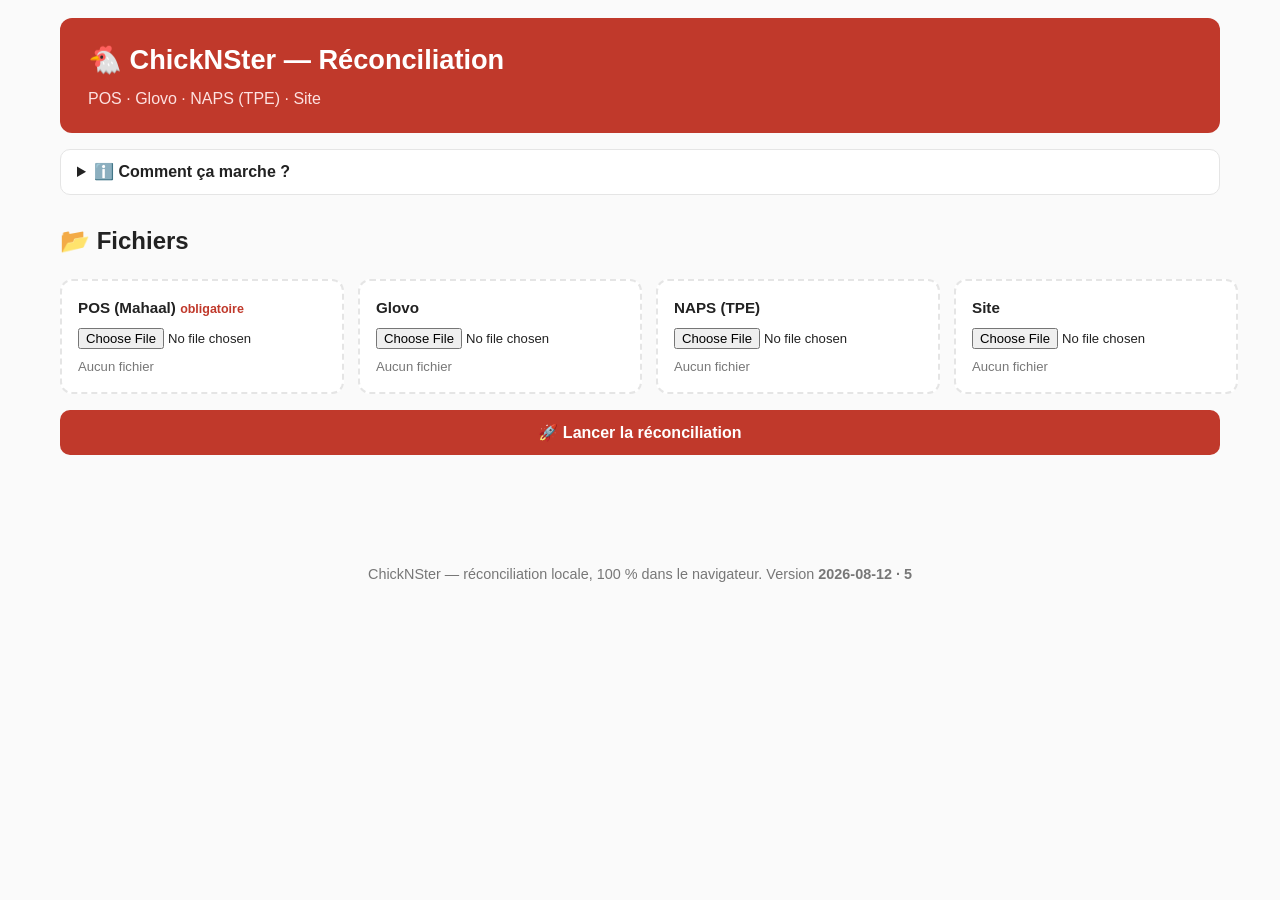
==== docs/index.html @ 9fc27362 "Link BT counter tickets to orders with近 amounts, add build stamp and cache busting" ====
<!DOCTYPE html>
<html lang="fr">
<head>
  <meta charset="utf-8" />
  <meta name="viewport" content="width=device-width, initial-scale=1" />
  <title>ChickNSter — Réconciliation</title>
  <link rel="icon" href="data:image/svg+xml,<svg xmlns='http://www.w3.org/2000/svg' viewBox='0 0 100 100'><text y='.9em' font-size='90'>🐔</text></svg>" />
  <link rel="stylesheet" href="style.css?v=20260812-5" />
</head>
<body>
  <header class="hero">
    <h1>🐔 ChickNSter — Réconciliation</h1>
    <p>POS · Glovo · NAPS (TPE) · Site</p>
  </header>

  <main>
    <details class="help">
      <summary>ℹ️ Comment ça marche ?</summary>
      <ol>
        <li><b>Dépose les 4 fichiers Excel</b> ci-dessous (le POS est obligatoire ; les 3 sources sont facultatives).</li>
        <li>Clique sur <b>Lancer la réconciliation</b>.</li>
        <li>Consulte les écarts, puis <b>télécharge le rapport Excel</b>.</li>
      </ol>
      <p class="muted">Tout se passe dans ton navigateur : <b>aucun fichier n'est envoyé sur Internet</b>.</p>
    </details>

    <h2>📂 Fichiers</h2>
    <div class="uploads">
      <label class="drop" data-key="pos">
        <span class="drop-title">POS (Mahaal) <b class="req">obligatoire</b></span>
        <input type="file" accept=".xlsx,.xls" />
        <span class="drop-state">Aucun fichier</span>
      </label>
      <label class="drop" data-key="glovo">
        <span class="drop-title">Glovo</span>
        <input type="file" accept=".xlsx,.xls" />
        <span class="drop-state">Aucun fichier</span>
      </label>
      <label class="drop" data-key="naps">
        <span class="drop-title">NAPS (TPE)</span>
        <input type="file" accept=".xlsx,.xls" />
        <span class="drop-state">Aucun fichier</span>
      </label>
      <label class="drop" data-key="site">
        <span class="drop-title">Site</span>
        <input type="file" accept=".xlsx,.xls" />
        <span class="drop-state">Aucun fichier</span>
      </label>
    </div>

    <button id="run" class="btn-primary">🚀 Lancer la réconciliation</button>
    <div id="message" class="message"></div>

    <section id="results" class="hidden">
      <hr />
      <h2>📊 Vue d'ensemble</h2>
      <div class="metrics" id="metrics"></div>
      <nav id="day-tabs" class="day-tabs hidden" aria-label="Journées analysées"></nav>
      <p id="period" class="period"></p>
      <p class="muted" style="margin-top:6px">Journée <b>POS</b> : de <b>03:00</b> à <b>02:59</b> le lendemain
        (pas minuit–minuit). Les commandes Glovo tardives peuvent être tapées après minuit sur la même journée caisse.</p>
      <p class="muted" style="margin-top:4px">Une commande Glovo / Site est tapée au POS <b>dans l'heure</b> qui suit sa
        réception : au-delà, aucun rapprochement ni suggestion. Chaque commande livrée <b>doit</b> avoir son ticket POS —
        sinon le numéro de ticket a été mal saisi.</p>
      <p class="muted channels-line" id="channels"></p>

      <h2>💵 Totaux POS par mode de paiement</h2>
      <p class="muted">Montants saisis au POS pour la période / journée affichée, ventilés par canal.</p>
      <div id="payment-breakdown" class="payment-breakdown"></div>

      <section id="cash-collect-section" class="cash-collect-block hidden">
        <h2>💰 Cash à collecter</h2>
        <p class="muted">
          Montant à récupérer <b>en plus</b> du total Cash saisi au POS : Glovo Cash, Site emporter
          (Cash + CB au comptoir), ou POS CB &gt; relevé NAPS (TPE saisi au POS sans équivalent sur le relevé).
          Ventilation <b>par utilisateur</b> (colonne F « User » du POS).
          Les lignes <b>Non attribué</b> peuvent être <b>affectées manuellement</b> une fois la preuve trouvée.
          Se met à jour quand vous <b>validez</b> des anomalies.
        </p>
        <div id="cash-collect-content"></div>
      </section>

      <button id="download" class="btn-primary">⬇️ Télécharger le rapport Excel</button>

      <hr />
      <h2>💰 Réconciliation financière</h2>
      <p class="muted">Écart = <b>source − POS</b>. Un écart positif = la source a encaissé plus que ce qui est saisi au POS. Pour <b>Glovo</b>, l’écart est détaillé par <b>Online → Bank Transfer</b> et <b>Cash</b>. Clique sur <b>🔍 Voir l’écart</b> pour lister les anomalies qui l’expliquent.</p>
      <div class="table-wrap"><table id="fin-lines"></table></div>
      <div id="fin-ecart-detail" class="fin-ecart-detail hidden"></div>
      <p class="muted" style="margin-top:18px">Répartition des montants POS par <b>mode de paiement × canal</b> (d'où vient l'argent) :</p>
      <div class="table-wrap"><table id="fin-matrix"></table></div>

      <section id="spemp-review-section" class="hidden spemp-review-block">
        <h3>🍽 SP&EMP — tickets hors Glovo / Site</h3>
        <p class="muted">
          Pas de fichier source (client au comptoir). Les tickets <b>à rattacher</b> (nom « Ticket » ou vide)
          et les libellés <b>non reconnus</b> (ni numéro Glovo, ni Site, ni sp/emp) sont comptés en
          <b>Sur place / Emporter</b> — vérifiez la liste ci-dessous.
        </p>
        <div id="spemp-review-content"></div>
      </section>

      <section id="naps-balanced-section" class="hidden naps-balanced-block">
        <h2>✅ TPE (NAPS) — Totaux alignés</h2>
        <p class="muted">
          <b>Pas d'écart financier</b> : le total POS « Credit card » = le total relevé NAPS sur la journée.
          Les lignes ci-dessous sont des <b>écarts d'appariement</b> (montants transaction par transaction différents,
          ex. 110 DH au POS vs 95 + 15 DH sur le TPE). Vous n'avez rien à corriger côté caisse.
        </p>
        <div id="naps-balanced-content"></div>
      </section>

      <hr />
      <h2>🚨 Anomalies</h2>
      <p class="muted">Éléments à corriger (Haute + Moyenne). Les lignes d'appariement TPE avec totaux alignés sont listées dans la section <b>✅ TPE — Totaux alignés</b> ci-dessus. Clique sur <b>✅ Valider</b> une fois traité : l'anomalie sort des calculs (vue d'ensemble + réconciliation financière). Les rattachements et notes sont dans « Infos ».</p>
      <div class="filters">
        <div>
          <span class="filter-label">Gravité :</span>
          <label><input type="checkbox" class="fsev" value="haute" checked /> 🔴 Haute</label>
          <label><input type="checkbox" class="fsev" value="moyenne" checked /> 🟠 Moyenne</label>
        </div>
        <div id="fsrc-wrap">
          <span class="filter-label">Source :</span>
        </div>
      </div>
      <div id="anom-count" class="muted"></div>
      <div class="table-wrap"><table id="anom-table"></table></div>

      <section id="validated-section" class="hidden validated-block">
        <h3>✅ Anomalies validées</h3>
        <p class="muted">Exclues des compteurs et de la réconciliation financière. <b>↩ Annuler</b> pour les réintégrer.</p>
        <div id="validated-count" class="muted"></div>
        <div class="table-wrap"><table id="validated-table"></table></div>
      </section>

      <hr />
      <h2>🔵 Infos <span class="muted" style="font-size:.9rem;font-weight:400">(rattachements & notes — pas des anomalies)</span></h2>
      <p class="muted">Commandes retrouvées sous un ticket sans numéro, saisies tardives, tickets sans numéro non rattachés, écarts globaux. Rien à corriger — pour information.</p>
      <div id="infos-count" class="muted"></div>
      <div class="table-wrap"><table id="infos-table"></table></div>

      <hr />
      <h2>🧾 POS annoté</h2>
      <label class="only-anom"><input type="checkbox" id="only-anom" /> N'afficher que les tickets en anomalie</label>
      <div class="table-wrap"><table id="pos-table"></table></div>
    </section>
  </main>

  <footer>
    <p class="muted">ChickNSter — réconciliation locale, 100 % dans le navigateur.
      Version <b id="build">…</b></p>
  </footer>

  <script src="vendor/xlsx.full.min.js"></script>
  <script src="reconcile.js?v=20260812-5"></script>
  <script src="app.js?v=20260812-5"></script>
</body>
</html>
---- docs/style.css ----
:root {
  --red: #C0392B;
  --red-light: #fde2e1;
  --ok: #E8F6EF;
  --ok-b: #27ae60;
  --anom: #FDE2E1;
  --haute: #F5B7B1;
  --moyenne: #FAD7A0;
  --info: #AED6F1;
  --ink: #222;
  --muted: #777;
  --line: #e5e5e5;
  --bg: #fafafa;
}
* { box-sizing: border-box; }
body {
  margin: 0; background: var(--bg); color: var(--ink);
  font-family: -apple-system, BlinkMacSystemFont, "Segoe UI", Roboto, Helvetica, Arial, sans-serif;
  line-height: 1.5;
}
main { max-width: 1200px; margin: 0 auto; padding: 0 20px 60px; }
.hero {
  background: var(--red); color: #fff; padding: 22px 28px;
  max-width: 1160px; margin: 18px auto 0; border-radius: 12px;
}
.hero h1 { margin: 0; font-size: 1.7rem; }
.hero p { margin: 6px 0 0; color: var(--red-light); }
h2 { margin-top: 28px; }
hr { border: none; border-top: 1px solid var(--line); margin: 26px 0; }
.muted { color: var(--muted); font-size: .9rem; }

.help { background: #fff; border: 1px solid var(--line); border-radius: 10px; padding: 10px 16px; margin: 16px 0; }
.help summary { cursor: pointer; font-weight: 600; }
.help ol { margin: 10px 0; }

.uploads { display: grid; grid-template-columns: repeat(4, 1fr); gap: 14px; }
@media (max-width: 820px) { .uploads { grid-template-columns: 1fr 1fr; } }
@media (max-width: 480px) { .uploads { grid-template-columns: 1fr; } }
.drop {
  display: flex; flex-direction: column; gap: 8px;
  background: #fff; border: 2px dashed var(--line); border-radius: 12px;
  padding: 16px; cursor: pointer; transition: border-color .15s, background .15s;
}
.drop:hover { border-color: var(--red); }
.drop.filled { border-style: solid; border-color: var(--ok-b); background: var(--ok); }
.drop-title { font-weight: 600; font-size: .95rem; }
.drop-title .req { color: var(--red); font-weight: 700; font-size: .78rem; }
.drop input { font-size: .82rem; }
.drop-state { font-size: .82rem; color: var(--muted); }
.drop.filled .drop-state { color: var(--ok-b); font-weight: 600; }

.btn-primary {
  width: 100%; margin-top: 16px; padding: 13px 18px; border: none; border-radius: 10px;
  background: var(--red); color: #fff; font-size: 1rem; font-weight: 600; cursor: pointer;
}
.btn-primary:hover { filter: brightness(1.05); }
.btn-primary:disabled { opacity: .5; cursor: not-allowed; }

.message { margin-top: 14px; }
.message .warn { background: #fff8e1; border: 1px solid #ffe082; padding: 10px 14px; border-radius: 8px; }
.message .err { background: #fdecea; border: 1px solid #f5b7b1; padding: 10px 14px; border-radius: 8px; }
.hidden { display: none; }

.metrics { display: grid; grid-template-columns: repeat(5, 1fr); gap: 12px; margin: 10px 0 20px; }
@media (max-width: 820px) { .metrics { grid-template-columns: repeat(3, 1fr); } }
@media (max-width: 480px) { .metrics { grid-template-columns: 1fr 1fr; } }
.metric { background: #fff; border: 1px solid var(--line); border-radius: 10px; padding: 14px; }
.metric .label { font-size: .82rem; color: var(--muted); }
.metric .value { font-size: 1.7rem; font-weight: 700; }

.period { background: #eef6fb; border: 1px solid #cfe6f5; border-radius: 8px;
  padding: 8px 14px; font-size: .9rem; margin: 0 0 16px; }
.day-tabs {
  display: flex; flex-wrap: wrap; gap: 8px; margin: 0 0 16px;
}
.day-tab {
  padding: 8px 14px; border: 1px solid var(--line); border-radius: 8px;
  background: #fff; font-size: .88rem; cursor: pointer; color: var(--ink);
}
.day-tab:hover { border-color: var(--red); background: #fff8f8; }
.day-tab.active {
  background: var(--red); color: #fff; border-color: var(--red); font-weight: 600;
}
.channels-line { margin: 8px 0 4px; }

.filters { display: flex; flex-wrap: wrap; gap: 24px; margin: 8px 0; }
.filters label { margin-right: 12px; font-size: .9rem; cursor: pointer; }
.filter-label { font-weight: 600; margin-right: 8px; }

.table-wrap { overflow-x: auto; border: 1px solid var(--line); border-radius: 10px; margin-top: 8px; }
table { border-collapse: collapse; width: 100%; font-size: .88rem; background: #fff; }
th, td { text-align: left; padding: 8px 10px; border-bottom: 1px solid var(--line); vertical-align: top; }
th { background: var(--red); color: #fff; position: sticky; top: 0; }
tbody tr:hover { background: #fbfbfb; }
.sev-badge { padding: 2px 8px; border-radius: 20px; font-size: .8rem; white-space: nowrap; }
.sev-haute { background: var(--haute); }
.sev-moyenne { background: var(--moyenne); }
.sev-info { background: var(--info); }
.st-ok { color: var(--ok-b); font-weight: 600; }
.st-anom { color: var(--red); font-weight: 600; }
.fin-glovo-sub td { background: #faf8f5; }
.fin-glovo-sub td:first-child { padding-left: 18px; }
.fin-total td { background: #f3ebe8; border-top: 2px solid var(--line); font-weight: 600; }
.row-anom td { background: var(--anom); }
.only-anom { display: inline-block; margin: 8px 0; font-size: .9rem; cursor: pointer; }

.btn-validate, .btn-unvalidate {
  font-size: .78rem; padding: 4px 10px; border-radius: 6px; cursor: pointer;
  border: 1px solid var(--line); background: #fff;
}
.btn-validate { color: var(--ok-b); border-color: #a8d5c2; }
.btn-validate:hover { background: #e8f6ef; }
.btn-unvalidate { color: #666; }
.btn-unvalidate:hover { background: #f5f5f5; }
.validated-block { margin-top: 20px; padding: 14px; background: #f0faf5; border-radius: 8px; border: 1px solid #c8e6d4; }
.validated-block h3 { margin: 0 0 8px; font-size: 1rem; }
.row-validated td { background: #f8fcf9; }
.fin-adj-note { margin-bottom: 10px; padding: 8px 12px; background: #f0faf5; border-radius: 6px; }
.fin-ecart-detail {
  margin: 12px 0 18px; padding: 14px 16px; background: #fff8f0;
  border: 1px solid #e8d4b8; border-radius: 8px;
}
.fin-ecart-detail.hidden { display: none; }
.fin-ecart-detail h4 { margin: 0 0 10px; font-size: .95rem; }
.btn-fin-detail {
  font-size: .78rem; padding: 4px 10px; border-radius: 6px; cursor: pointer;
  border: 1px solid #d4a574; background: #fff; color: #8b5a2b;
}
.btn-fin-detail:hover { background: #fff3e6; }
.btn-fin-detail.active { background: #fff3e6; border-color: #8b5a2b; font-weight: 600; }
.fin-contrib-table { font-size: .84rem; margin-top: 8px; }
.fin-contrib-table th { background: #8b5a2b; }

.naps-balanced-block {
  margin: 20px 0; padding: 16px 18px; background: #e8f6ef;
  border: 2px solid #3d9a6a; border-radius: 10px;
}
.naps-balanced-block h2 { margin: 0 0 8px; color: #1e6b45; font-size: 1.15rem; }
.naps-balanced-day {
  margin-top: 14px; padding: 12px 14px; background: #fff;
  border: 1px solid #b8dfc8; border-radius: 8px;
}
.naps-balanced-day h3 { margin: 0 0 8px; font-size: .98rem; color: #1e6b45; }
.naps-balanced-totals {
  display: flex; flex-wrap: wrap; gap: 16px; margin: 8px 0 12px;
  font-size: .92rem;
}
.naps-balanced-totals .tot { font-weight: 700; }
.naps-balanced-totals .match { color: var(--ok-b); }
.naps-balanced-cols { display: grid; grid-template-columns: 1fr 1fr; gap: 12px; }
@media (max-width: 700px) { .naps-balanced-cols { grid-template-columns: 1fr; } }
.naps-balanced-cols h4 { margin: 0 0 6px; font-size: .85rem; color: #555; }
.naps-balanced-cols ul { margin: 0; padding-left: 18px; font-size: .88rem; }
.row-naps-ok td { background: #f4fbf7; }
.badge-naps-ok {
  display: inline-block; font-size: .75rem; padding: 2px 8px; border-radius: 4px;
  background: #d4edda; color: #1e6b45; border: 1px solid #a8d5c2; font-weight: 600;
}

.payment-breakdown {
  display: grid; grid-template-columns: repeat(auto-fit, minmax(260px, 1fr));
  gap: 16px; margin: 8px 0 20px;
}
.pay-card {
  border: 1px solid var(--line); border-radius: 10px; background: #fff;
  padding: 14px 16px; box-shadow: 0 1px 3px rgba(0,0,0,.04);
}
.pay-card-head {
  display: flex; align-items: baseline; justify-content: space-between;
  gap: 8px; padding-bottom: 10px; border-bottom: 2px solid var(--red);
  margin-bottom: 10px;
}
.pay-card-head .pay-name { font-weight: 700; font-size: 1rem; }
.pay-card-head .pay-total { font-weight: 800; font-size: 1.15rem; color: var(--red); }
.pay-split { display: flex; justify-content: space-between; gap: 12px;
  padding: 5px 0; font-size: .9rem; border-bottom: 1px dashed #eee; }
.pay-split:last-child { border-bottom: none; }
.pay-split .split-label { color: #555; }
.pay-split .split-amt { font-weight: 600; text-align: right; }
.pay-split.zero { opacity: .45; }

.cash-collect-block {
  margin: 20px 0; padding: 16px 18px; background: #fff8e8;
  border: 2px solid #d4a574; border-radius: 10px;
}
.cash-collect-block h2 { margin: 0 0 8px; color: #8b5a2b; font-size: 1.15rem; }
.cash-collect-summary {
  display: flex; flex-wrap: wrap; gap: 20px; margin: 14px 0;
  padding: 12px 14px; background: #fff; border-radius: 8px; border: 1px solid #e8d4b8;
}
.cash-collect-summary .cc-item { min-width: 140px; }
.cash-collect-summary .cc-label { font-size: .82rem; color: #666; }
.cash-collect-summary .cc-value { font-size: 1.2rem; font-weight: 800; }
.cash-collect-summary .cc-highlight { color: #c45c00; }
.cash-collect-summary .cc-ok { color: var(--ok-b); }
.cash-collect-items { margin-top: 12px; }
.cash-collect-item {
  padding: 10px 12px; margin-bottom: 8px; background: #fff;
  border: 1px solid #e8d4b8; border-radius: 8px; font-size: .9rem;
}
.cash-collect-item .cc-row { display: flex; flex-wrap: wrap; gap: 12px; justify-content: space-between; }
.cash-collect-item .cc-ecart-pos { color: #c45c00; font-weight: 700; }
.cash-collect-item .cc-ecart-neg { color: #666; font-weight: 700; }
.cash-collect-item .cc-hint { font-size: .82rem; color: #777; margin-top: 6px; }
.cc-user-title { margin: 18px 0 8px; font-size: 1rem; color: #8b5a2b; }
.cc-user-table { font-size: .9rem; }
.cc-user-table th { font-size: .78rem; }
.cc-assign-cell { display: flex; flex-wrap: wrap; gap: 8px; align-items: center; }
.cc-user-select { font-size: .85rem; padding: 4px 8px; max-width: 320px; }
.btn-assign-cash, .btn-unassign-cash {
  font-size: .78rem; padding: 4px 10px; border-radius: 4px; cursor: pointer;
  border: 1px solid #c9a227; background: #fff8e6; color: #7a5a10;
}
.btn-unassign-cash { border-color: #ccc; background: #f5f5f5; color: #555; }
.cc-manual-badge {
  font-size: .72rem; padding: 2px 6px; border-radius: 4px;
  background: #e8f0fa; border: 1px solid #b8cfe8; color: #2a5080;
}
.row-manual-cash { background: #f8fbff; }
.cc-collect-who {
  margin: 12px 0 4px; padding: 10px 12px; background: #fff8e6;
  border: 1px solid #e8d4b8; border-radius: 6px; font-size: .92rem;
}
.cc-who-chip {
  display: inline-block; margin: 4px 8px 4px 0; padding: 4px 10px;
  background: #fff; border: 1px solid #e8d4b8; border-radius: 4px;
}
.cc-item-collect { align-items: flex-start; }
.cc-who-inline {
  margin-top: 6px; font-size: .88rem; line-height: 1.5; color: #5a4a32;
}
.cc-who-inline span {
  display: inline-block; margin: 2px 10px 2px 0;
  padding: 3px 8px; background: #fff8e6; border: 1px solid #e8d4b8; border-radius: 4px;
}
.cc-item-who {
  margin: 6px 0 2px; padding: 6px 10px; font-size: .88rem;
  background: #fff8e6; border: 1px solid #e8d4b8; border-radius: 4px; color: #5a4a32;
}

.spemp-review-block {
  margin: 16px 0; padding: 14px 16px; background: #f5f8fc;
  border: 1px solid #c5d9ea; border-radius: 8px;
}
.spemp-review-block h3 { margin: 0 0 8px; font-size: 1rem; color: #2c5282; }

footer { max-width: 1160px; margin: 0 auto; padding: 20px; text-align: center; }
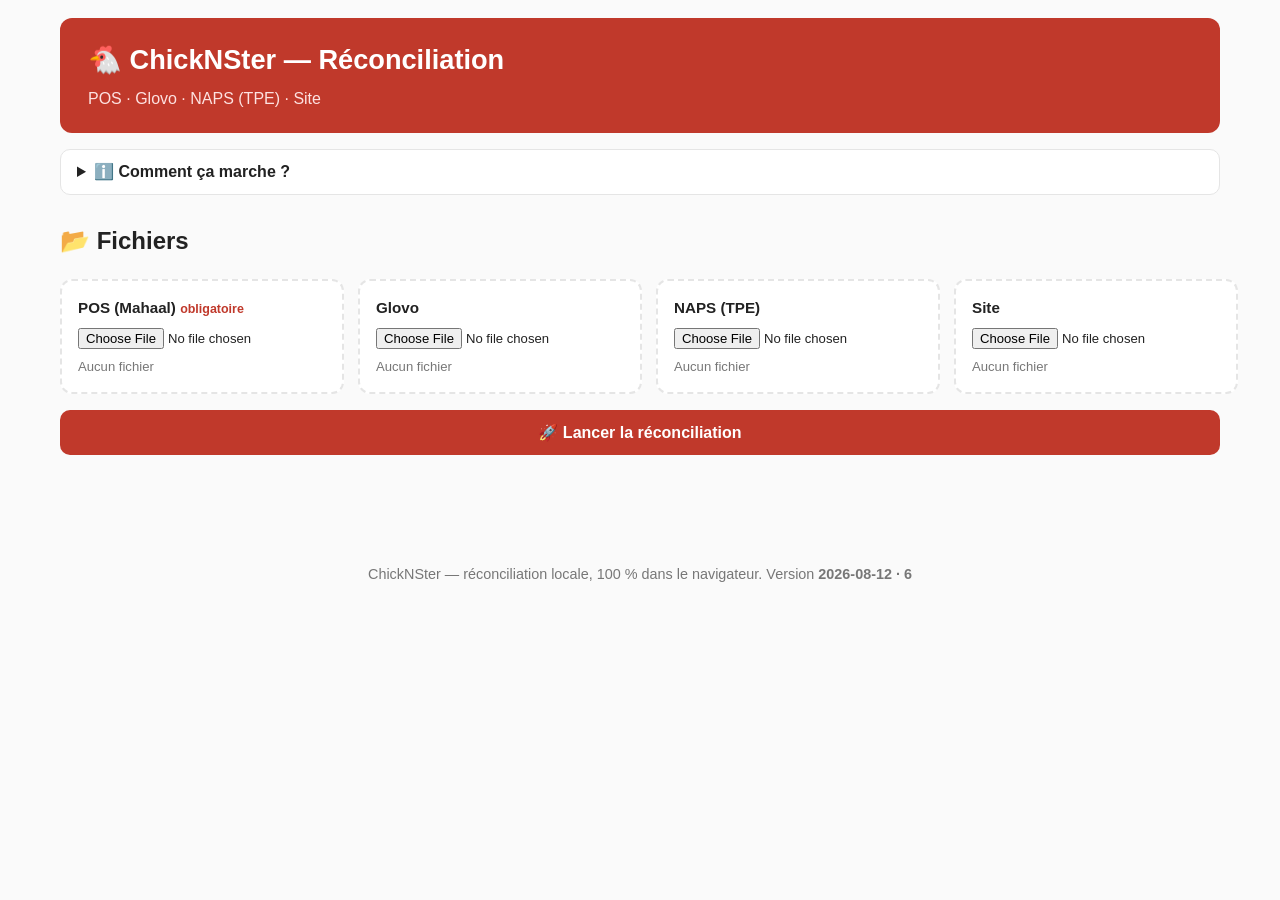
==== commit 5f992e18: "Expose second-pass anomaly linking report in UI with per-candidate verdicts Co-authored-by: anaslagh" ====
--- a/docs/index.html
+++ b/docs/index.html
@@ -5,7 +5,7 @@
   <meta name="viewport" content="width=device-width, initial-scale=1" />
   <title>ChickNSter — Réconciliation</title>
   <link rel="icon" href="data:image/svg+xml,<svg xmlns='http://www.w3.org/2000/svg' viewBox='0 0 100 100'><text y='.9em' font-size='90'>🐔</text></svg>" />
-  <link rel="stylesheet" href="style.css?v=20260812-5" />
+  <link rel="stylesheet" href="style.css?v=20260812-6" />
 </head>
 <body>
   <header class="hero">
@@ -90,6 +90,16 @@
       <p class="muted" style="margin-top:18px">Répartition des montants POS par <b>mode de paiement × canal</b> (d'où vient l'argent) :</p>
       <div class="table-wrap"><table id="fin-matrix"></table></div>
 
+      <section id="link-report-section" class="hidden link-report-block">
+        <h3>🔗 2ᵉ passe — rapprochement des anomalies entre elles</h3>
+        <p class="muted">
+          Après la première réconciliation, chaque commande <b>absente du POS</b> est recroisée avec les
+          tickets POS <b>proches</b> (même montant à 1 DH près ou montant voisin, moins d'une heure d'écart,
+          mode de paiement attendu ou produits compatibles). Un rapprochement fusionne les 2 anomalies.
+        </p>
+        <div id="link-report-content"></div>
+      </section>
+
       <section id="spemp-review-section" class="hidden spemp-review-block">
         <h3>🍽 SP&EMP — tickets hors Glovo / Site</h3>
         <p class="muted">
@@ -152,7 +162,7 @@
   </footer>
 
   <script src="vendor/xlsx.full.min.js"></script>
-  <script src="reconcile.js?v=20260812-5"></script>
-  <script src="app.js?v=20260812-5"></script>
+  <script src="reconcile.js?v=20260812-6"></script>
+  <script src="app.js?v=20260812-6"></script>
 </body>
 </html>
--- a/docs/style.css
+++ b/docs/style.css
@@ -238,6 +238,19 @@
   background: #fff8e6; border: 1px solid #e8d4b8; border-radius: 4px; color: #5a4a32;
 }
 
+.link-report-block {
+  margin: 16px 0; padding: 14px 16px; background: #fdf6f0;
+  border: 1px solid #e8cfb8; border-radius: 8px;
+}
+.link-report-block h3 { margin: 0 0 8px; font-size: 1rem; color: #8b5a2b; }
+.link-sub { margin: 16px 0 6px; font-size: .95rem; color: #8b5a2b; }
+.link-unres {
+  margin: 10px 0; padding: 10px 12px; background: #fff;
+  border: 1px solid var(--line); border-radius: 6px;
+}
+.link-unres-head { font-size: .9rem; margin-bottom: 6px; }
+.link-ok { color: #1e6b45; }
+
 .spemp-review-block {
   margin: 16px 0; padding: 14px 16px; background: #f5f8fc;
   border: 1px solid #c5d9ea; border-radius: 8px;
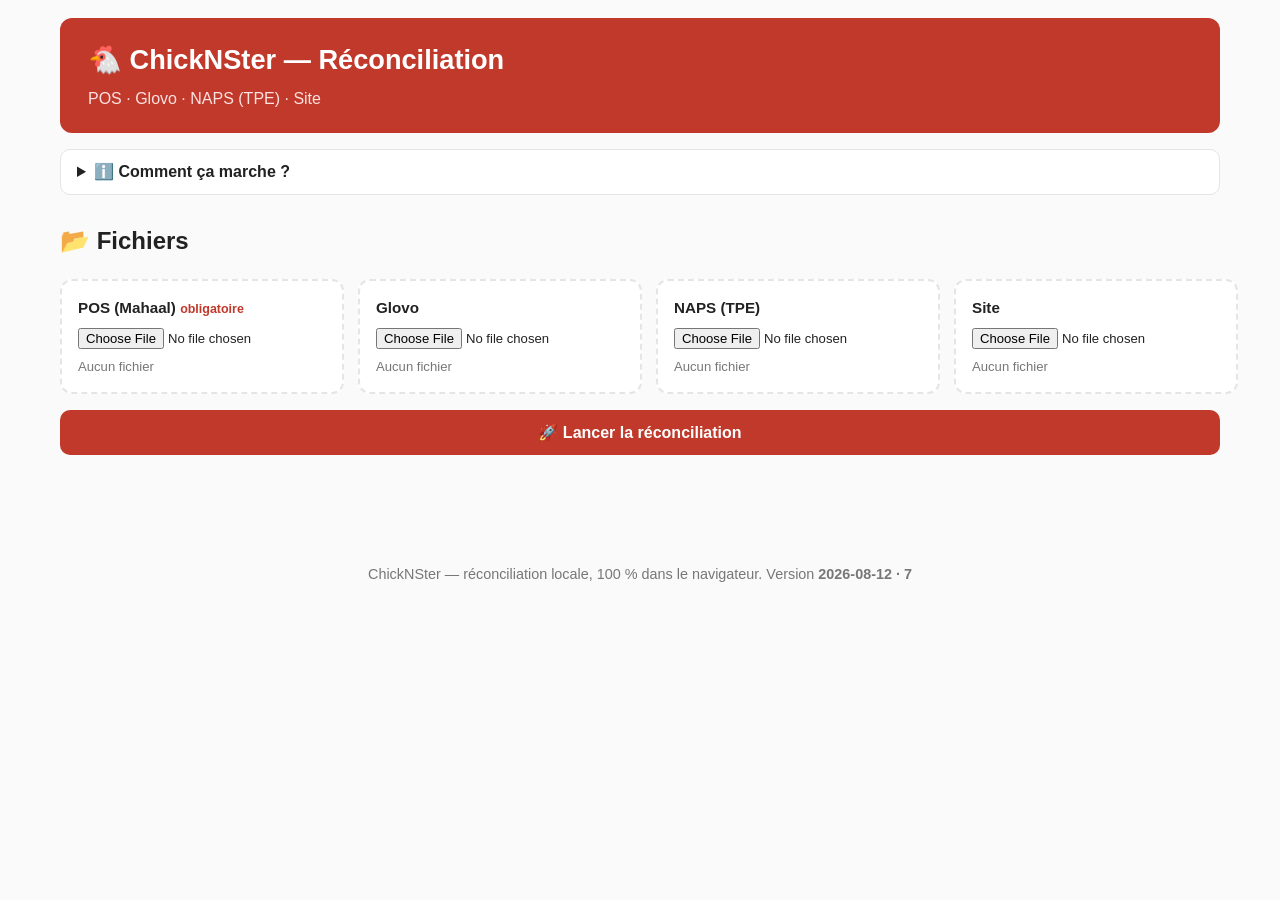
==== commit 8c229576: "Fix stale match state leaking between general and per-day reconciliations Co-authored-by: anaslaghez" ====
--- a/docs/index.html
+++ b/docs/index.html
@@ -5,7 +5,7 @@
   <meta name="viewport" content="width=device-width, initial-scale=1" />
   <title>ChickNSter — Réconciliation</title>
   <link rel="icon" href="data:image/svg+xml,<svg xmlns='http://www.w3.org/2000/svg' viewBox='0 0 100 100'><text y='.9em' font-size='90'>🐔</text></svg>" />
-  <link rel="stylesheet" href="style.css?v=20260812-6" />
+  <link rel="stylesheet" href="style.css?v=20260812-7" />
 </head>
 <body>
   <header class="hero">
@@ -162,7 +162,7 @@
   </footer>
 
   <script src="vendor/xlsx.full.min.js"></script>
-  <script src="reconcile.js?v=20260812-6"></script>
-  <script src="app.js?v=20260812-6"></script>
+  <script src="reconcile.js?v=20260812-7"></script>
+  <script src="app.js?v=20260812-7"></script>
 </body>
 </html>
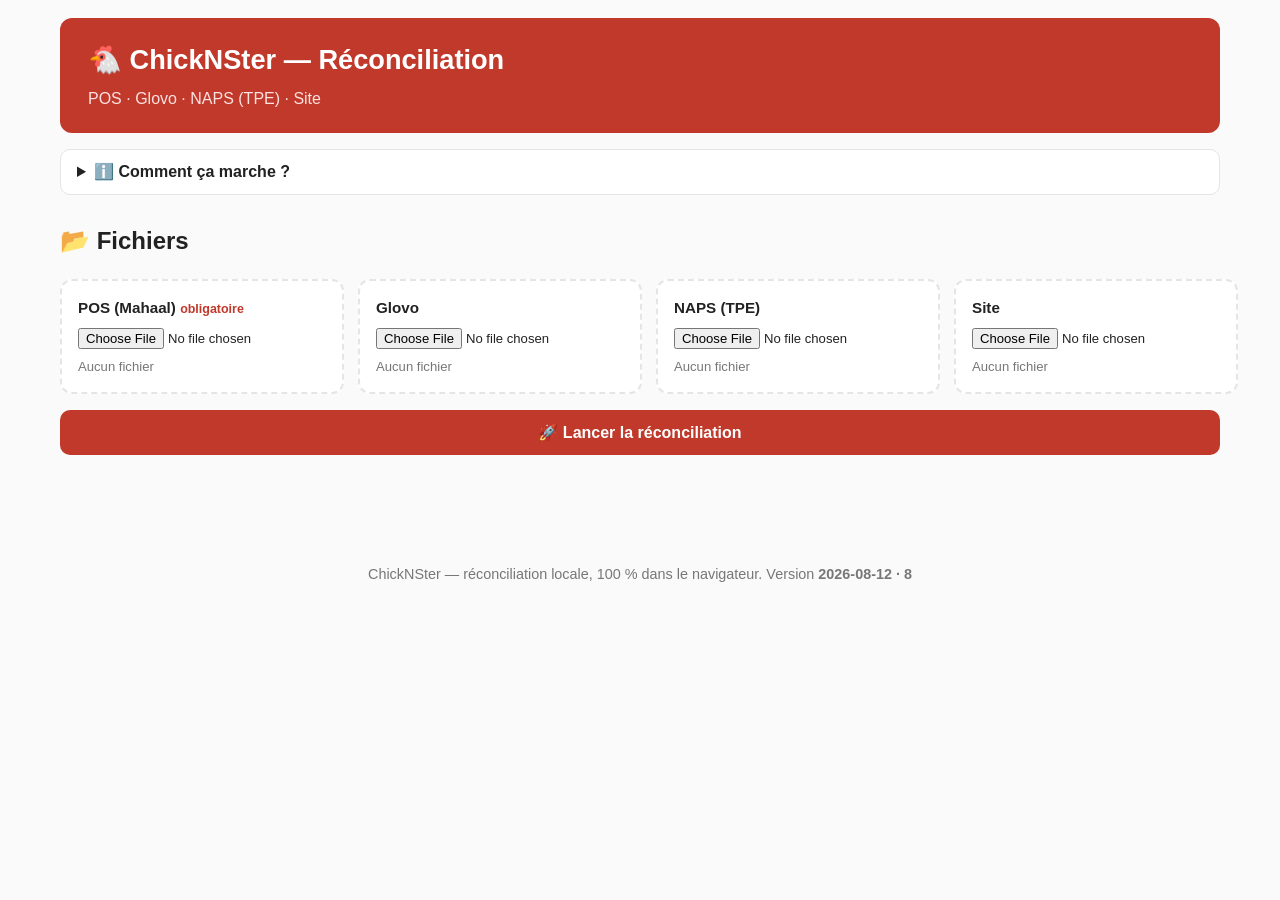
==== commit c168b439: "Keep financial gap until anomaly validated; split Site into delivery/counter lines Co-authored-by: a" ====
--- a/docs/index.html
+++ b/docs/index.html
@@ -5,7 +5,7 @@
   <meta name="viewport" content="width=device-width, initial-scale=1" />
   <title>ChickNSter — Réconciliation</title>
   <link rel="icon" href="data:image/svg+xml,<svg xmlns='http://www.w3.org/2000/svg' viewBox='0 0 100 100'><text y='.9em' font-size='90'>🐔</text></svg>" />
-  <link rel="stylesheet" href="style.css?v=20260812-7" />
+  <link rel="stylesheet" href="style.css?v=20260812-8" />
 </head>
 <body>
   <header class="hero">
@@ -162,7 +162,7 @@
   </footer>
 
   <script src="vendor/xlsx.full.min.js"></script>
-  <script src="reconcile.js?v=20260812-7"></script>
-  <script src="app.js?v=20260812-7"></script>
+  <script src="reconcile.js?v=20260812-8"></script>
+  <script src="app.js?v=20260812-8"></script>
 </body>
 </html>
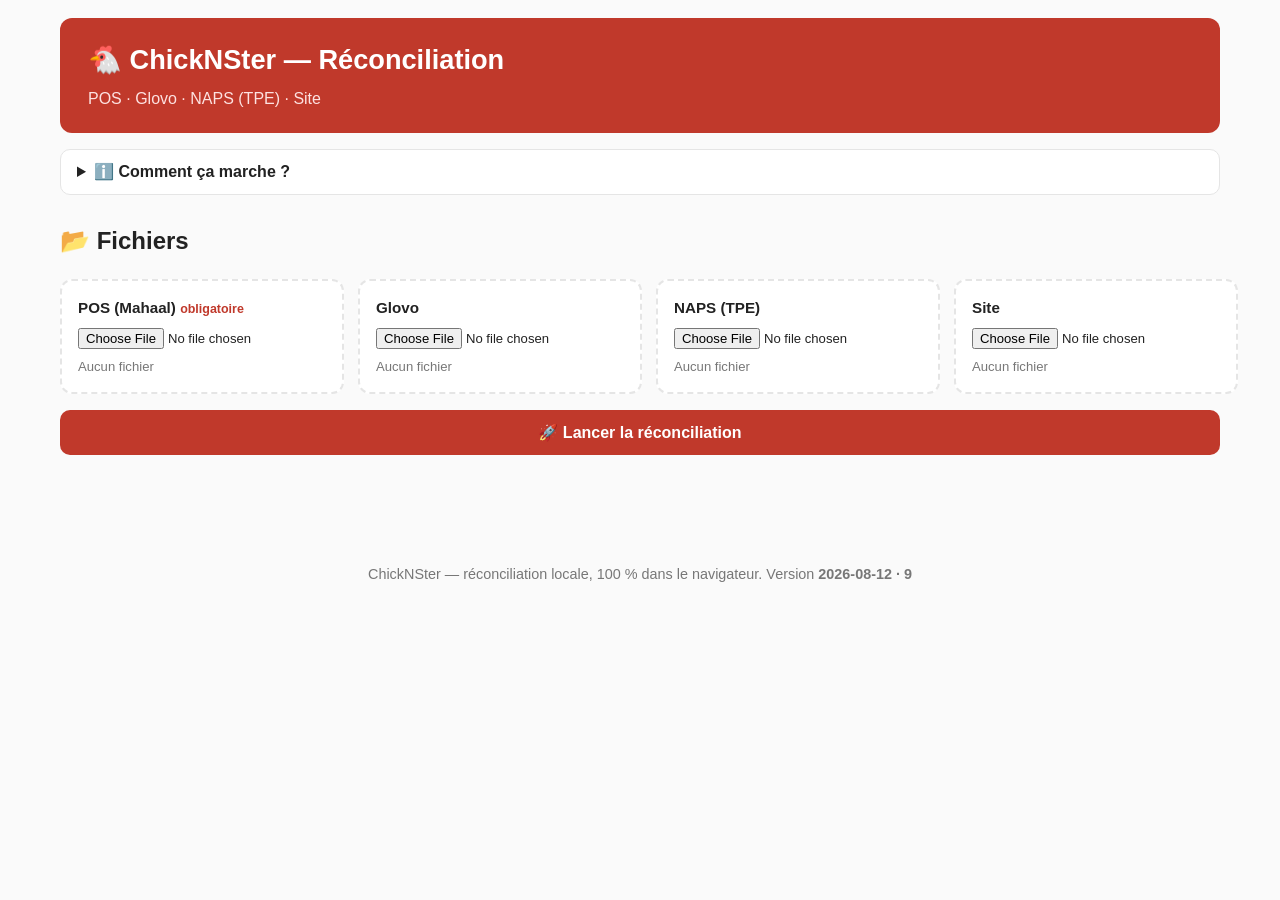
==== commit ae14e07f: "Explain why POS ticket name was not recognised as Glovo instead of wrong claim Co-authored-by: anasl" ====
--- a/docs/index.html
+++ b/docs/index.html
@@ -5,7 +5,7 @@
   <meta name="viewport" content="width=device-width, initial-scale=1" />
   <title>ChickNSter — Réconciliation</title>
   <link rel="icon" href="data:image/svg+xml,<svg xmlns='http://www.w3.org/2000/svg' viewBox='0 0 100 100'><text y='.9em' font-size='90'>🐔</text></svg>" />
-  <link rel="stylesheet" href="style.css?v=20260812-8" />
+  <link rel="stylesheet" href="style.css?v=20260812-9" />
 </head>
 <body>
   <header class="hero">
@@ -162,7 +162,7 @@
   </footer>
 
   <script src="vendor/xlsx.full.min.js"></script>
-  <script src="reconcile.js?v=20260812-8"></script>
-  <script src="app.js?v=20260812-8"></script>
+  <script src="reconcile.js?v=20260812-9"></script>
+  <script src="app.js?v=20260812-9"></script>
 </body>
 </html>
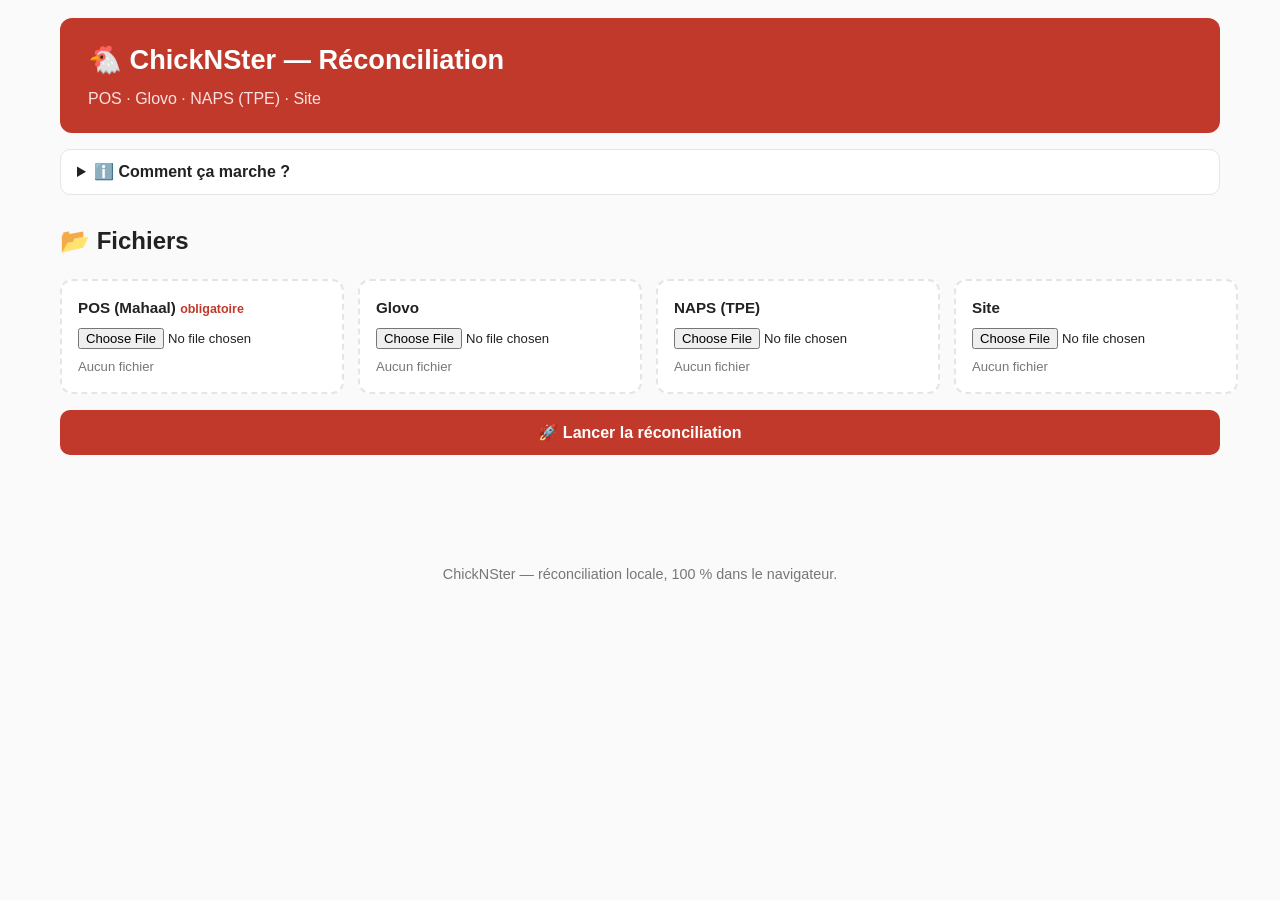
==== commit da2c8d00: "Lister les tickets Bank Transfer hors Site/Glovo Le Bank Transfer est réservé aux commandes Site et " ====
--- a/docs/index.html
+++ b/docs/index.html
@@ -5,7 +5,7 @@
   <meta name="viewport" content="width=device-width, initial-scale=1" />
   <title>ChickNSter — Réconciliation</title>
   <link rel="icon" href="data:image/svg+xml,<svg xmlns='http://www.w3.org/2000/svg' viewBox='0 0 100 100'><text y='.9em' font-size='90'>🐔</text></svg>" />
-  <link rel="stylesheet" href="style.css?v=20260812-9" />
+  <link rel="stylesheet" href="style.css" />
 </head>
 <body>
   <header class="hero">
@@ -55,74 +55,21 @@
       <hr />
       <h2>📊 Vue d'ensemble</h2>
       <div class="metrics" id="metrics"></div>
-      <nav id="day-tabs" class="day-tabs hidden" aria-label="Journées analysées"></nav>
       <p id="period" class="period"></p>
-      <p class="muted" style="margin-top:6px">Journée <b>POS</b> : de <b>03:00</b> à <b>02:59</b> le lendemain
-        (pas minuit–minuit). Les commandes Glovo tardives peuvent être tapées après minuit sur la même journée caisse.</p>
-      <p class="muted" style="margin-top:4px">Une commande Glovo / Site est tapée au POS <b>dans l'heure</b> qui suit sa
-        réception : au-delà, aucun rapprochement ni suggestion. Chaque commande livrée <b>doit</b> avoir son ticket POS —
-        sinon le numéro de ticket a été mal saisi.</p>
-      <p class="muted channels-line" id="channels"></p>
-
-      <h2>💵 Totaux POS par mode de paiement</h2>
-      <p class="muted">Montants saisis au POS pour la période / journée affichée, ventilés par canal.</p>
-      <div id="payment-breakdown" class="payment-breakdown"></div>
-
-      <section id="cash-collect-section" class="cash-collect-block hidden">
-        <h2>💰 Cash à collecter</h2>
-        <p class="muted">
-          Montant à récupérer <b>en plus</b> du total Cash saisi au POS : Glovo Cash, Site emporter
-          (Cash + CB au comptoir), ou POS CB &gt; relevé NAPS (TPE saisi au POS sans équivalent sur le relevé).
-          Ventilation <b>par utilisateur</b> (colonne F « User » du POS).
-          Les lignes <b>Non attribué</b> peuvent être <b>affectées manuellement</b> une fois la preuve trouvée.
-          Se met à jour quand vous <b>validez</b> des anomalies.
-        </p>
-        <div id="cash-collect-content"></div>
-      </section>
+      <div class="chart" id="chart"></div>
 
       <button id="download" class="btn-primary">⬇️ Télécharger le rapport Excel</button>
 
       <hr />
       <h2>💰 Réconciliation financière</h2>
-      <p class="muted">Écart = <b>source − POS</b>. Un écart positif = la source a encaissé plus que ce qui est saisi au POS. Pour <b>Glovo</b>, l’écart est détaillé par <b>Online → Bank Transfer</b> et <b>Cash</b>. Clique sur <b>🔍 Voir l’écart</b> pour lister les anomalies qui l’expliquent.</p>
+      <p class="muted">Écart = <b>source − POS</b>. Un écart positif = la source a encaissé plus que ce qui est saisi au POS (ex. TPE 140 vs POS 100 → +40 manquants au POS).</p>
       <div class="table-wrap"><table id="fin-lines"></table></div>
-      <div id="fin-ecart-detail" class="fin-ecart-detail hidden"></div>
       <p class="muted" style="margin-top:18px">Répartition des montants POS par <b>mode de paiement × canal</b> (d'où vient l'argent) :</p>
       <div class="table-wrap"><table id="fin-matrix"></table></div>
 
-      <section id="link-report-section" class="hidden link-report-block">
-        <h3>🔗 2ᵉ passe — rapprochement des anomalies entre elles</h3>
-        <p class="muted">
-          Après la première réconciliation, chaque commande <b>absente du POS</b> est recroisée avec les
-          tickets POS <b>proches</b> (même montant à 1 DH près ou montant voisin, moins d'une heure d'écart,
-          mode de paiement attendu ou produits compatibles). Un rapprochement fusionne les 2 anomalies.
-        </p>
-        <div id="link-report-content"></div>
-      </section>
-
-      <section id="spemp-review-section" class="hidden spemp-review-block">
-        <h3>🍽 SP&EMP — tickets hors Glovo / Site</h3>
-        <p class="muted">
-          Pas de fichier source (client au comptoir). Les tickets <b>à rattacher</b> (nom « Ticket » ou vide)
-          et les libellés <b>non reconnus</b> (ni numéro Glovo, ni Site, ni sp/emp) sont comptés en
-          <b>Sur place / Emporter</b> — vérifiez la liste ci-dessous.
-        </p>
-        <div id="spemp-review-content"></div>
-      </section>
-
-      <section id="naps-balanced-section" class="hidden naps-balanced-block">
-        <h2>✅ TPE (NAPS) — Totaux alignés</h2>
-        <p class="muted">
-          <b>Pas d'écart financier</b> : le total POS « Credit card » = le total relevé NAPS sur la journée.
-          Les lignes ci-dessous sont des <b>écarts d'appariement</b> (montants transaction par transaction différents,
-          ex. 110 DH au POS vs 95 + 15 DH sur le TPE). Vous n'avez rien à corriger côté caisse.
-        </p>
-        <div id="naps-balanced-content"></div>
-      </section>
-
       <hr />
       <h2>🚨 Anomalies</h2>
-      <p class="muted">Éléments à corriger (Haute + Moyenne). Les lignes d'appariement TPE avec totaux alignés sont listées dans la section <b>✅ TPE — Totaux alignés</b> ci-dessus. Clique sur <b>✅ Valider</b> une fois traité : l'anomalie sort des calculs (vue d'ensemble + réconciliation financière). Les rattachements et notes sont dans « Infos ».</p>
+      <p class="muted">Éléments à corriger (Haute + Moyenne). Les rattachements et notes sont dans la section « Infos » plus bas.</p>
       <div class="filters">
         <div>
           <span class="filter-label">Gravité :</span>
@@ -136,12 +83,11 @@
       <div id="anom-count" class="muted"></div>
       <div class="table-wrap"><table id="anom-table"></table></div>
 
-      <section id="validated-section" class="hidden validated-block">
-        <h3>✅ Anomalies validées</h3>
-        <p class="muted">Exclues des compteurs et de la réconciliation financière. <b>↩ Annuler</b> pour les réintégrer.</p>
-        <div id="validated-count" class="muted"></div>
-        <div class="table-wrap"><table id="validated-table"></table></div>
-      </section>
+      <hr />
+      <h2>🏦 Bank Transfer hors Site / Glovo</h2>
+      <p class="muted">Le <b>Bank Transfer</b> est réservé aux commandes <b>Site</b> et <b>Glovo</b>. Voici tous les tickets payés en Bank Transfer qui ne sont rattachés à <b>aucune</b> commande Site ni Glovo (sur place/emporter, ticket sans numéro, nom inconnu…).</p>
+      <div id="bt-count" class="muted"></div>
+      <div class="table-wrap"><table id="bt-table"></table></div>
 
       <hr />
       <h2>🔵 Infos <span class="muted" style="font-size:.9rem;font-weight:400">(rattachements & notes — pas des anomalies)</span></h2>
@@ -157,12 +103,11 @@
   </main>
 
   <footer>
-    <p class="muted">ChickNSter — réconciliation locale, 100 % dans le navigateur.
-      Version <b id="build">…</b></p>
+    <p class="muted">ChickNSter — réconciliation locale, 100 % dans le navigateur.</p>
   </footer>
 
   <script src="vendor/xlsx.full.min.js"></script>
-  <script src="reconcile.js?v=20260812-9"></script>
-  <script src="app.js?v=20260812-9"></script>
+  <script src="reconcile.js"></script>
+  <script src="app.js"></script>
 </body>
 </html>
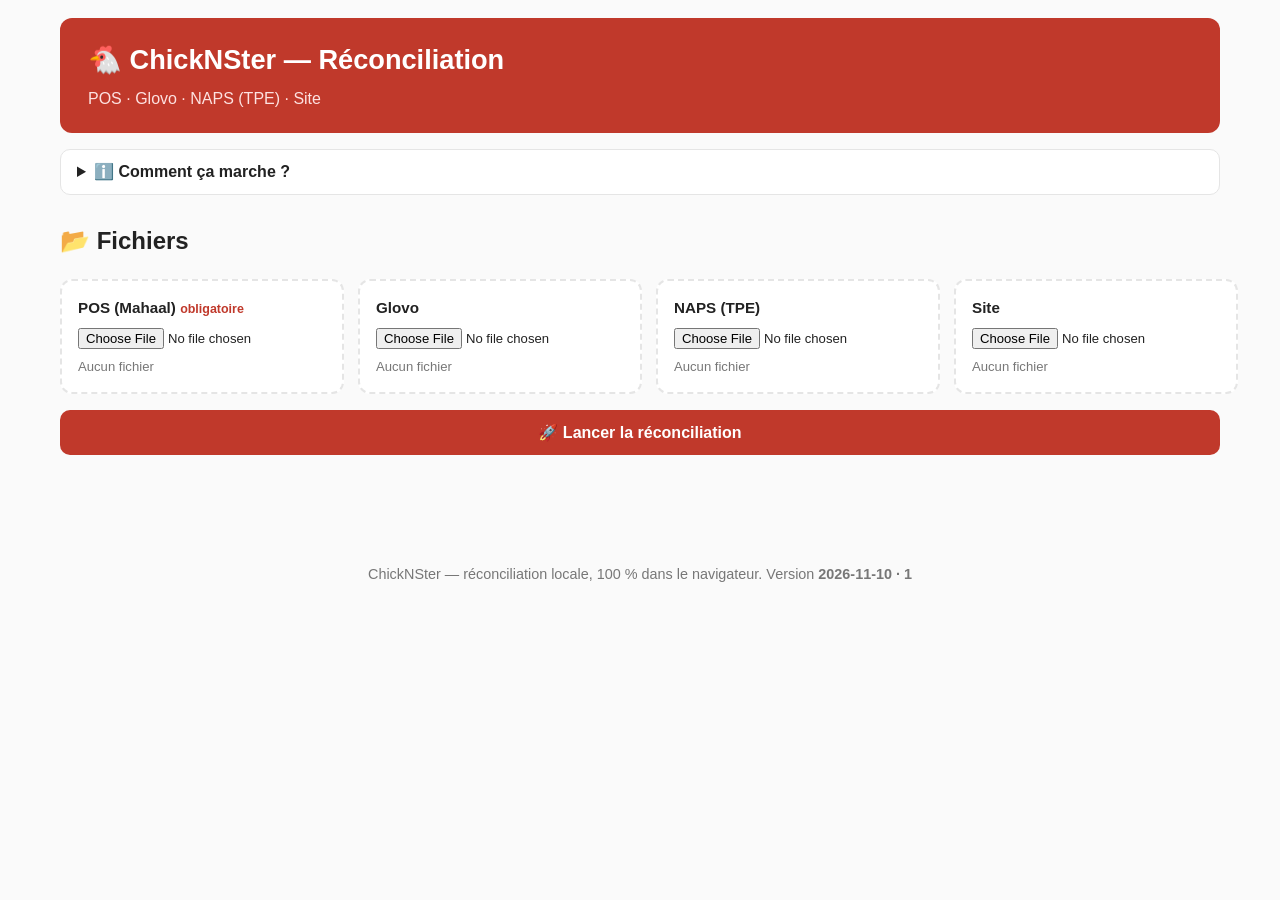
==== commit c1f8998c: "Lister les tickets Bank Transfer hors Site/Glovo Reprise sur la version Cursor de la fonction ajouté" ====
--- a/docs/index.html
+++ b/docs/index.html
@@ -5,7 +5,7 @@
   <meta name="viewport" content="width=device-width, initial-scale=1" />
   <title>ChickNSter — Réconciliation</title>
   <link rel="icon" href="data:image/svg+xml,<svg xmlns='http://www.w3.org/2000/svg' viewBox='0 0 100 100'><text y='.9em' font-size='90'>🐔</text></svg>" />
-  <link rel="stylesheet" href="style.css" />
+  <link rel="stylesheet" href="style.css?v=20261110-1" />
 </head>
 <body>
   <header class="hero">
@@ -55,21 +55,83 @@
       <hr />
       <h2>📊 Vue d'ensemble</h2>
       <div class="metrics" id="metrics"></div>
+      <nav id="day-tabs" class="day-tabs hidden" aria-label="Journées analysées"></nav>
       <p id="period" class="period"></p>
-      <div class="chart" id="chart"></div>
+      <p class="muted" style="margin-top:6px">Journée <b>POS</b> : de <b>03:00</b> à <b>02:59</b> le lendemain
+        (pas minuit–minuit). Les commandes Glovo tardives peuvent être tapées après minuit sur la même journée caisse.</p>
+      <p class="muted" style="margin-top:4px">Une commande Glovo / Site est tapée au POS <b>dans l'heure</b> qui suit sa
+        réception : au-delà, aucun rapprochement ni suggestion. Chaque commande livrée <b>doit</b> avoir son ticket POS —
+        sinon le numéro de ticket a été mal saisi.</p>
+      <p class="muted channels-line" id="channels"></p>
+
+      <h2>💵 Totaux POS par mode de paiement</h2>
+      <p class="muted">Montants saisis au POS pour la période / journée affichée, ventilés par canal.</p>
+      <div id="payment-breakdown" class="payment-breakdown"></div>
+
+      <section id="cash-collect-section" class="cash-collect-block hidden">
+        <h2>💰 Cash à collecter</h2>
+        <p class="muted">
+          Montant à récupérer <b>en plus</b> du total Cash saisi au POS : Glovo Cash, Site emporter
+          (Cash + CB au comptoir), ou POS CB &gt; relevé NAPS (TPE saisi au POS sans équivalent sur le relevé).
+          Ventilation <b>par utilisateur</b> (colonne F « User » du POS).
+          Les lignes <b>Non attribué</b> peuvent être <b>affectées manuellement</b> une fois la preuve trouvée.
+          Se met à jour quand vous <b>validez</b> des anomalies.
+        </p>
+        <div id="cash-collect-content"></div>
+      </section>
 
       <button id="download" class="btn-primary">⬇️ Télécharger le rapport Excel</button>
 
       <hr />
       <h2>💰 Réconciliation financière</h2>
-      <p class="muted">Écart = <b>source − POS</b>. Un écart positif = la source a encaissé plus que ce qui est saisi au POS (ex. TPE 140 vs POS 100 → +40 manquants au POS).</p>
+      <p class="muted">Écart = <b>source − POS</b>. Un écart positif = la source a encaissé plus que ce qui est saisi au POS. Pour <b>Glovo</b>, l’écart est détaillé par <b>Online → Bank Transfer</b> et <b>Cash</b>. Clique sur <b>🔍 Voir l’écart</b> pour lister les anomalies qui l’expliquent.</p>
       <div class="table-wrap"><table id="fin-lines"></table></div>
+      <div id="fin-ecart-detail" class="fin-ecart-detail hidden"></div>
       <p class="muted" style="margin-top:18px">Répartition des montants POS par <b>mode de paiement × canal</b> (d'où vient l'argent) :</p>
       <div class="table-wrap"><table id="fin-matrix"></table></div>
 
+      <section id="link-report-section" class="hidden link-report-block">
+        <h3>🔗 2ᵉ passe — rapprochement des anomalies entre elles</h3>
+        <p class="muted">
+          Après la première réconciliation, chaque commande <b>absente du POS</b> est recroisée avec les
+          tickets POS <b>proches</b> (même montant à 1 DH près ou montant voisin, moins d'une heure d'écart,
+          mode de paiement attendu ou produits compatibles). Un rapprochement fusionne les 2 anomalies.
+        </p>
+        <div id="link-report-content"></div>
+      </section>
+
+      <section id="spemp-review-section" class="hidden spemp-review-block">
+        <h3>🍽 SP&EMP — tickets hors Glovo / Site</h3>
+        <p class="muted">
+          Pas de fichier source (client au comptoir). Les tickets <b>à rattacher</b> (nom « Ticket » ou vide)
+          et les libellés <b>non reconnus</b> (ni numéro Glovo, ni Site, ni sp/emp) sont comptés en
+          <b>Sur place / Emporter</b> — vérifiez la liste ci-dessous.
+        </p>
+        <div id="spemp-review-content"></div>
+      </section>
+
+      <section id="bt-outside-section" class="bt-outside-block">
+        <h3>🏦 Bank Transfer hors Site / Glovo</h3>
+        <p class="muted">
+          Le <b>Bank Transfer</b> est réservé aux commandes <b>Site</b> et <b>Glovo</b>. Tickets POS payés en
+          Bank Transfer dont le canal final (après rattachements) n'est ni Site ni Glovo — à vérifier.
+        </p>
+        <div id="bt-outside-content"></div>
+      </section>
+
+      <section id="naps-balanced-section" class="hidden naps-balanced-block">
+        <h2>✅ TPE (NAPS) — Totaux alignés</h2>
+        <p class="muted">
+          <b>Pas d'écart financier</b> : le total POS « Credit card » = le total relevé NAPS sur la journée.
+          Les lignes ci-dessous sont des <b>écarts d'appariement</b> (montants transaction par transaction différents,
+          ex. 110 DH au POS vs 95 + 15 DH sur le TPE). Vous n'avez rien à corriger côté caisse.
+        </p>
+        <div id="naps-balanced-content"></div>
+      </section>
+
       <hr />
       <h2>🚨 Anomalies</h2>
-      <p class="muted">Éléments à corriger (Haute + Moyenne). Les rattachements et notes sont dans la section « Infos » plus bas.</p>
+      <p class="muted">Éléments à corriger (Haute + Moyenne). Les lignes d'appariement TPE avec totaux alignés sont listées dans la section <b>✅ TPE — Totaux alignés</b> ci-dessus. Clique sur <b>✅ Valider</b> une fois traité : l'anomalie sort des calculs (vue d'ensemble + réconciliation financière). Les rattachements et notes sont dans « Infos ».</p>
       <div class="filters">
         <div>
           <span class="filter-label">Gravité :</span>
@@ -83,11 +145,12 @@
       <div id="anom-count" class="muted"></div>
       <div class="table-wrap"><table id="anom-table"></table></div>
 
-      <hr />
-      <h2>🏦 Bank Transfer hors Site / Glovo</h2>
-      <p class="muted">Le <b>Bank Transfer</b> est réservé aux commandes <b>Site</b> et <b>Glovo</b>. Voici tous les tickets payés en Bank Transfer qui ne sont rattachés à <b>aucune</b> commande Site ni Glovo (sur place/emporter, ticket sans numéro, nom inconnu…).</p>
-      <div id="bt-count" class="muted"></div>
-      <div class="table-wrap"><table id="bt-table"></table></div>
+      <section id="validated-section" class="hidden validated-block">
+        <h3>✅ Anomalies validées</h3>
+        <p class="muted">Exclues des compteurs et de la réconciliation financière. <b>↩ Annuler</b> pour les réintégrer.</p>
+        <div id="validated-count" class="muted"></div>
+        <div class="table-wrap"><table id="validated-table"></table></div>
+      </section>
 
       <hr />
       <h2>🔵 Infos <span class="muted" style="font-size:.9rem;font-weight:400">(rattachements & notes — pas des anomalies)</span></h2>
@@ -103,11 +166,12 @@
   </main>
 
   <footer>
-    <p class="muted">ChickNSter — réconciliation locale, 100 % dans le navigateur.</p>
+    <p class="muted">ChickNSter — réconciliation locale, 100 % dans le navigateur.
+      Version <b id="build">…</b></p>
   </footer>
 
   <script src="vendor/xlsx.full.min.js"></script>
-  <script src="reconcile.js"></script>
-  <script src="app.js"></script>
+  <script src="reconcile.js?v=20261110-1"></script>
+  <script src="app.js?v=20261110-1"></script>
 </body>
 </html>
--- a/docs/style.css
+++ b/docs/style.css
@@ -257,4 +257,10 @@
 }
 .spemp-review-block h3 { margin: 0 0 8px; font-size: 1rem; color: #2c5282; }
 
+.bt-outside-block {
+  margin: 16px 0; padding: 14px 16px; background: #fdf6f0;
+  border: 1px solid #ebcfb5; border-radius: 8px;
+}
+.bt-outside-block h3 { margin: 0 0 8px; font-size: 1rem; color: #8b3a1a; }
+
 footer { max-width: 1160px; margin: 0 auto; padding: 20px; text-align: center; }
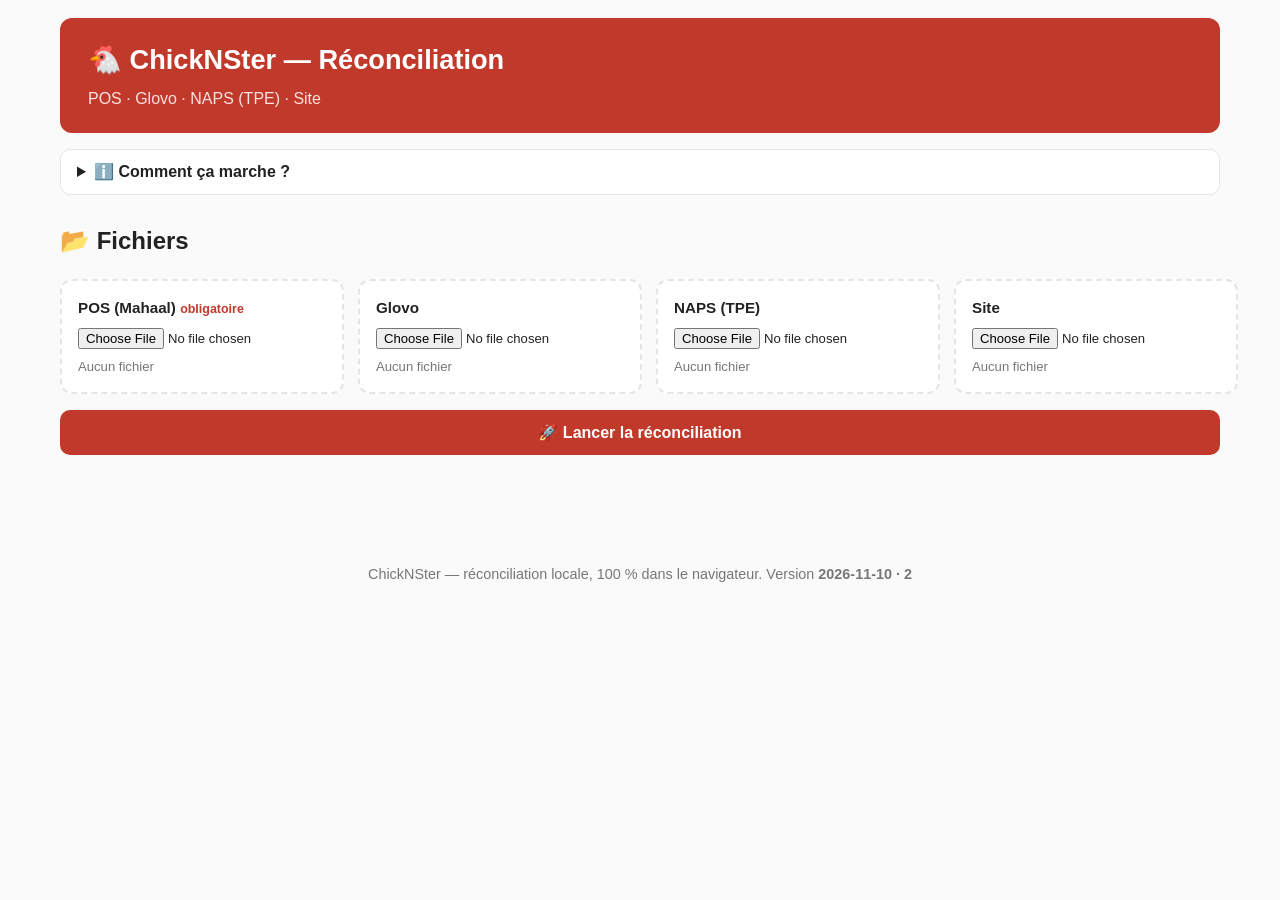
==== commit f989d282: "Site : commande payée en ligne (cmi) tapée Cash/CB au POS La col I « Mode de paiement » du fichier s" ====
--- a/docs/index.html
+++ b/docs/index.html
@@ -5,7 +5,7 @@
   <meta name="viewport" content="width=device-width, initial-scale=1" />
   <title>ChickNSter — Réconciliation</title>
   <link rel="icon" href="data:image/svg+xml,<svg xmlns='http://www.w3.org/2000/svg' viewBox='0 0 100 100'><text y='.9em' font-size='90'>🐔</text></svg>" />
-  <link rel="stylesheet" href="style.css?v=20261110-1" />
+  <link rel="stylesheet" href="style.css?v=20261110-2" />
 </head>
 <body>
   <header class="hero">
@@ -171,7 +171,7 @@
   </footer>
 
   <script src="vendor/xlsx.full.min.js"></script>
-  <script src="reconcile.js?v=20261110-1"></script>
-  <script src="app.js?v=20261110-1"></script>
+  <script src="reconcile.js?v=20261110-2"></script>
+  <script src="app.js?v=20261110-2"></script>
 </body>
 </html>
